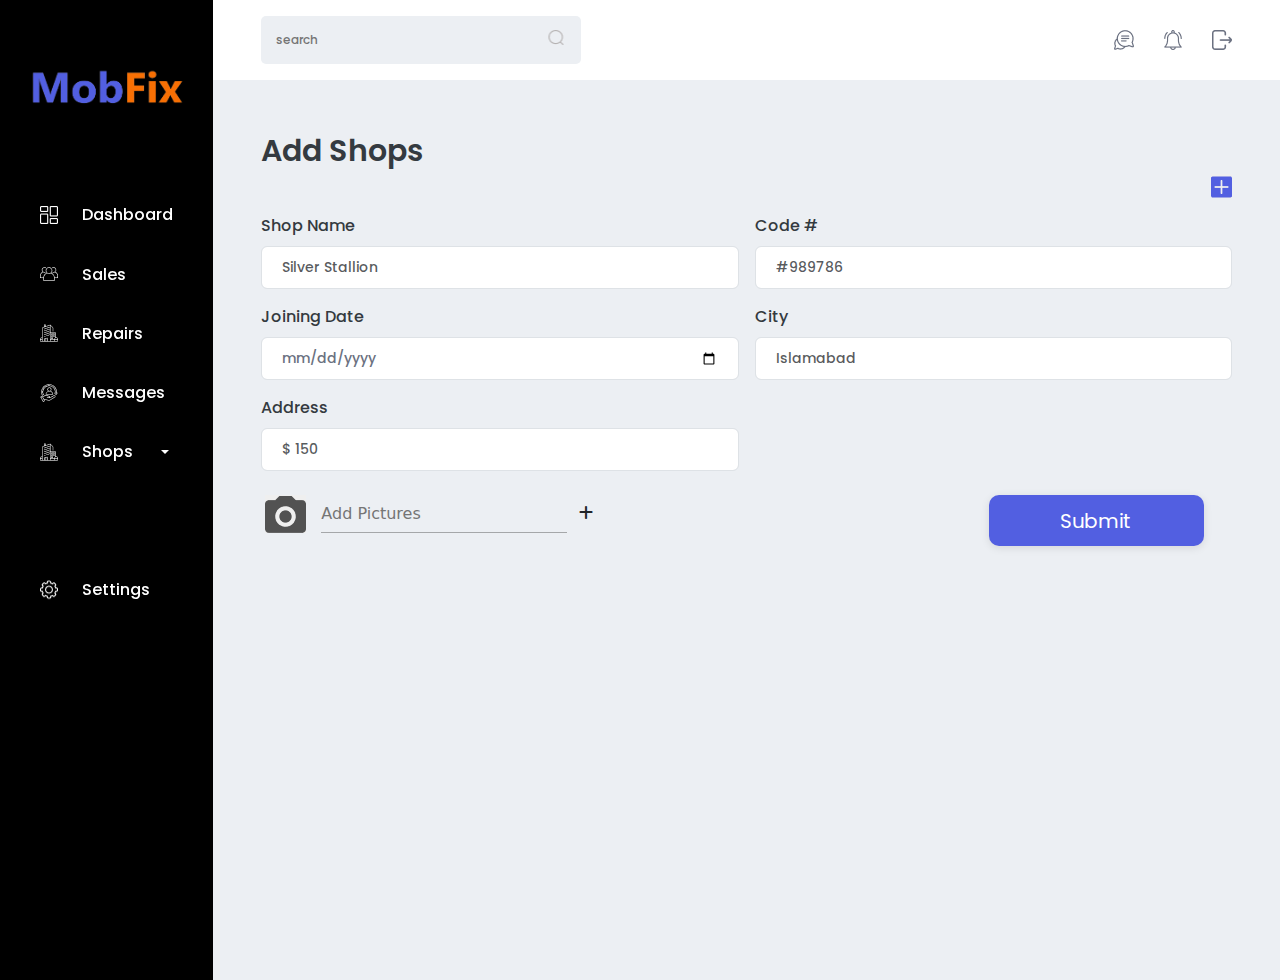
==== Addshop.html @ be06d541 "zaryab" ====
<!DOCTYPE html>
<html lang="en">

    <head>
        <meta charset="UTF-8">
        <meta name="viewport" content="width=device-width, initial-scale=1.0">
        <link rel="stylesheet" href="./style.css">
        <link href="https://cdn.jsdelivr.net/npm/bootstrap@5.3.1/dist/css/bootstrap.min.css" rel="stylesheet">
        <link rel="stylesheet" href="https://cdnjs.cloudflare.com/ajax/libs/font-awesome/6.0.0-beta3/css/all.min.css">
        <link rel="stylesheet" href="https://cdn.datatables.net/1.13.6/css/jquery.dataTables.min.css">
        <link rel="stylesheet" href="https://stackpath.bootstrapcdn.com/bootstrap/5.3.0/css/bootstrap.min.css">
        <script src="https://cdn.jsdelivr.net/npm/bootstrap@5.3.1/dist/js/bootstrap.bundle.min.js"></script>
        <title>Your Table</title>
    </head>


    <body>


        <div class="container-fluid">
            <div class="row">
                <div class="col-lg-2  sidebar d-none d-lg-flex justify-content-center   ">
                    <div class="position-fixed ist-part1">
                        <div class="sidebar-logo mt-5 ">

                            <img src="./images/MobFix-removebg-preview.png" alt="Logo" style="width: 10rem;">
                        </div>
                        <div class="sidebar-menu mt-3 row justify-content-center">
                            <!-- Sidebar menu items go here -->
                            <ul class="ul-dash ">
                                <li>
                                    <a href="./index.html">
                                        <div class="d-flex gap-4 align-items-center class1 ">
                                            <img class="" src="./images/dashboard 1.png">
                                            <h1 class="dash1">Dashboard</h1>
                                        </div>
                                    </a>
                                </li>
                                <!-- li2 -->

                                <li><a href="./sales.html">
                                        <div class="d-flex gap-4 align-items-center class1 ">
                                            <img class="" src="./images/group 1 (1).png">
                                            <h1 class="dash1">Sales</h1>
                                        </div>
                                    </a>
                                </li>
                                <!-- li-3 -->

                                <li><a href="./Repairs.html">
                                        <div class="d-flex gap-4 align-items-center class1 ">
                                            <img class="" src="./images/office-building 1.png">
                                            <h1 class="dash1">Repairs</h1>
                                        </div>
                                    </a>
                                </li>
                                <!-- li-3 -->

                                <li><a href="./chat.html">
                                        <div class="d-flex gap-4 align-items-center class1 ">
                                            <img class="" src="./images/customer-service 1.png">
                                            <h1 class="dash1">Messages</h1>
                                        </div>
                                    </a>
                                </li>

                                <div class="shop-dropdown dropdown class1 ">
                                    <button class="btn dropdown-toggle d-flex gap-4 align-items-center p-0"
                                        type="button" id="shopDropdown" data-bs-toggle="dropdown" aria-expanded="false">

                                        <img class="" src="./images/office-building 1.png">
                                        <h1 class="dash1">Shops</h1>

                                    </button>
                                    <ul class="dropdown-menu shop-effect" aria-labelledby="shopDropdown">
                                        <li><a href="./Shop List.html" class="dropdown-item"> Shops List</a>
                                        </li>
                                        <li><a class="dropdown-item" href="./customers.html">Customers</a></li>

                                    </ul>
                                </div>


                                <li><a href="#">


                                        <div class="d-flex align-items-center gap-4  class1 class2">
                                            <img class="" src="./images/settings 1.png">
                                            <h1 class="dash1">Settings</h1>
                                        </div>

                                    </a></li>


                                <!-- Add more menu items here -->
                            </ul>



                        </div>



                    </div>

                </div>
                <div class="col-lg-2 sidebar d-flex justify-content-center d-lg-none ">
                    <div class="offcanvas off2 offcanvas-start sidebar" id="demo">
                        <div class="offcanvas-header">
                            <div class="sidebar-logo mt-3  d-flex align-items-center gap-3">

                                <img src="./images/MobFix-removebg-preview.png" alt="Logo" style="width: 10rem;">
                                <button type="button" class="btn-close bg-light" data-bs-dismiss="offcanvas"></button>
                            </div>

                        </div>
                        <div class="offcanvas-body d-flex">
                            <div class="sidebar-menu mt-5 row justify-content-center ">
                                <!-- Sidebar menu items go here -->
                                <ul class="ul-dash">
                                    <li>
                                        <a href="./index.html">
                                            <div class="d-flex gap-4 align-items-center class1 ">
                                                <img class="" src="./images/dashboard 1.png">
                                                <h1 class="dash1">Dashboard</h1>
                                            </div>
                                        </a>
                                    </li>
                                    <!-- li2 -->

                                    <li><a href="./sales.html">
                                            <div class="d-flex gap-4 align-items-center class1 ">
                                                <img class="" src="./images/group 1 (1).png">
                                                <h1 class="dash1">Sales</h1>
                                            </div>
                                        </a>
                                    </li>
                                    <!-- li-3 -->

                                    <li><a href="./Repairs.html">
                                            <div class="d-flex gap-4 align-items-center  class1">
                                                <img class="" src="./images/office-building 1.png">
                                                <h1 class="dash1">Repairs</h1>
                                            </div>
                                        </a>
                                    </li>
                                    <!-- li-3 -->

                                    <li><a href="./chat.html">
                                            <div class="d-flex gap-4 align-items-center class1 ">
                                                <img class="" src="./images/customer-service 1.png">
                                                <h1 class="dash1">Messages</h1>
                                            </div>
                                        </a>
                                    </li>
                                    <div class="shop-dropdown dropdown class1">
                                        <button class="btn dropdown-toggle d-flex gap-4 align-items-center p-0 "
                                            type="button" id="shopDropdown" data-bs-toggle="dropdown"
                                            aria-expanded="false">

                                            <img class="" src="./images/office-building 1.png">
                                            <h1 class="dash1">Shops</h1>

                                        </button>
                                        <ul class="dropdown-menu shop-effect" aria-labelledby="shopDropdown">
                                            <li><a class="dropdown-item" href="./Shop List.html"> Shops
                                                    List</a></li>
                                            <li><a class="dropdown-item" href="./customers.html">Customers</a></li>


                                        </ul>
                                    </div>


                                    <li><a href="#">

                                            <div class="d-flex align-items-center gap-4 creative-div ">
                                                <img class="" src="./images/settings 1.png">
                                                <h1 class="dash1">Settings</h1>
                                            </div>
                                        </a></li>

                                    <!-- Add more menu items here -->
                                </ul>
                                <div class="d-flex gap-4 align-items-center social justify-content-center">
                                    <a href=""><img src="./images/conversation 1.png" alt="">
                                    </a>
                                    <div class="dropdown ">
                                        <a class="btn  " href="#" role="button" data-bs-toggle="dropdown"
                                            aria-expanded="false">
                                            <img src="./images/notification (1) 1.png" alt="">
                                        </a>

                                        <ul class="dropdown-menu">
                                            <li><a class="dropdown-item" href="#">Notification-1</a></li>
                                            <li><a class="dropdown-item" href="#">Notification-2</a></li>
                                            <li><a class="dropdown-item" href="#">Notification-3</a></li>
                                            </li>
                                        </ul>
                                    </div>
                                    <a href=""><img src="./images/exit 1.png" alt=""></a>
                                </div>


                            </div>

                        </div>
                    </div>




                </div>
                <!--  -->
                <div class=" col-lg-10 px-0 py-0">
                    <div class=" custom-search  py-3 px-sm-5">

                        <div class="d-flex justify-content-between align-items-baseline search2">
                            <button class="btn  d-lg-none d-block " type="button" data-bs-toggle="offcanvas"
                                data-bs-target="#demo">
                                <i class="fa-solid fa-bars"></i>
                            </button>
                            <div class="search-bar">

                                <input type="text" class=" search-input inpusearch" placeholder="search">
                                <a href=""><img class=" search-icon" src="./images/Search.png" alt=""></a>

                            </div>
                            <div class="d-lg-flex d-none gap-3 align-items-center social">
                                <a href=""><img src="./images/conversation 1.png" alt="">
                                </a>
                                <div class="dropdown ">
                                    <a class="btn  " href="#" role="button" data-bs-toggle="dropdown"
                                        aria-expanded="false">
                                        <img src="./images/notification (1) 1.png" alt="">
                                    </a>

                                    <ul class="dropdown-menu">
                                        <li><a class="dropdown-item" href="#">Notification-1</a></li>
                                        <li><a class="dropdown-item" href="#">Notification-2</a></li>
                                        <li><a class="dropdown-item" href="#">Notification-3</a></li>
                                        </li>
                                    </ul>
                                </div>
                                <a href=""><img src="./images/exit 1.png" alt=""></a>
                            </div>
                        </div>
                    </div>

                    <div class="main-content " style="height: 100vh;">
                        <h1 class="m-0 dash-1">Add Shops</h1>
                        <div class=" d-flex gap-3 text-end mb-3 justify-content-end">


                            <a href="./Addshop.html"><button class="border-0">
                                    <img src="./images/plusbutton.png" alt="">
                                </button></a>

                        </div>
                        <div class="row gap-3  gap-sm-0  ">
                            <div class="col-12">
                                <form class="row g-3">
                                    <div class="col-md-6">
                                        <label for="inputEmail4" class="form-label">Shop Name</label>
                                        <input type="text" class="form-control form-1" id="inputEmail4"
                                            placeholder="Silver Stallion">
                                    </div>
                                    <div class="col-md-6">
                                        <label for="text" class="form-label">Code #</label>
                                        <input type="password" class="form-control form-1" id="inputPassword4"
                                            placeholder="#989786">
                                    </div>
                                    <div class="col-md-6">
                                        <label for="inputAddress" class="form-label">Joining Date
                                        </label>
                                        <input type="date" class="form-control form-1" id="inputAddress"
                                            placeholder="25/07/2023">
                                    </div>
                                    <div class="col-md-6">
                                        <label for="inputCity" class="form-label">City</label>
                                        <input type="text" class="form-control form-1" id="inputCity"
                                            placeholder="Islamabad">
                                    </div>

                                    <div class="col-md-6">
                                        <label for="inputAddress" class="form-label">Address</label>
                                        <input type="text" class="form-control form-1" id="inputAddress"
                                            placeholder="$ 150">
                                    </div>
                                    <div class="row mt-4 gap-4 gap-sm-0">
                                        <div class="col-md-6">
                                            <div class="input-group" style="flex-wrap: unset;">
                                                <button class="input-group-icon me-3 border-0">
                                                    <!-- Camera icon at the start -->
                                                    <img src="./images/camera.png" alt="">
                                                </button>
                                                <input type="text" class=" form-12" placeholder="Add Pictures" id="file"
                                                    readonly>
                                                <span class="input-group-icon">
                                                    <!-- Plus button/icon at the end -->
                                                    <button class="btn" type="button" id="uploadBtn">
                                                        <i class="fas fa-plus"></i>
                                                    </button>
                                                    <!-- File input -->
                                                    <input type="file" class="file-input" accept="image/*" id="file2">
                                                </span>

                                            </div>

                                        </div>
                                        <div class="col-md-6 d-flex justify-content-end ">
                                            <button type="submit" class="submit2">Submit</button>
                                        </div>
                                    </div>
                            </div>


                            </form>





                        </div>
                    </div>
                </div>
                <script src="https://code.jquery.com/jquery-3.6.0.min.js"></script>
                <script src="https://stackpath.bootstrapcdn.com/bootstrap/5.3.0/js/bootstrap.min.js"></script>
                <script>
                    $(document).ready(function () {
                        // Handle the file input change event
                        $('#file2').change(function () {
                            const fileName = $(this).val().split('\\').pop(); // Get the selected file name
                            $('#file').val(fileName); // Set the file name in the input field
                        });

                        // Handle the plus button click event
                        $('#uploadBtn').click(function () {
                            $('.file-input').click(); // Trigger the file input click event
                        });
                    });
                </script>

    </body>

</html>
---- style.css ----
@import url('https://fonts.googleapis.com/css2?family=Poppins:ital,wght@0,100;0,200;0,300;0,400;0,500;0,600;0,700;0,800;0,900;1,100;1,200;1,300;1,400;1,500;1,600;1,700;1,800;1,900&family=Work+Sans:ital,wght@0,100;0,200;0,300;0,400;0,500;0,600;0,700;0,800;0,900;1,100;1,200;1,300;1,400;1,500;1,600;1,700;1,800&display=swap');
    @import url('https://fonts.googleapis.com/css2?family=Inter:wght@100;200;300;400;500;600;700;800;900&family=Poppins:ital,wght@0,100;0,200;0,300;0,400;0,500;0,600;0,700;0,800;0,900;1,100;1,200;1,300;1,400;1,500;1,600;1,700;1,800;1,900&family=Work+Sans:ital,wght@0,100;0,200;0,300;0,400;0,500;0,600;0,700;0,800;0,900;1,100;1,200;1,300;1,400;1,500;1,600;1,700;1,800&display=swap');
    @import url('https://fonts.googleapis.com/css2?family=Inter:wght@100;200;300;400;500;600;700;800;900&family=Poppins:ital,wght@0,100;0,200;0,300;0,400;0,500;0,600;0,700;0,800;0,900;1,100;1,200;1,300;1,400;1,500;1,600;1,700;1,800;1,900&family=Roboto:ital,wght@0,100;0,300;0,400;0,500;0,700;0,900;1,100;1,300;1,400;1,500;1,700;1,900&family=Work+Sans:ital,wght@0,100;0,200;0,300;0,400;0,500;0,600;0,700;0,800;0,900;1,100;1,200;1,300;1,400;1,500;1,600;1,700;1,800&display=swap');

    * {
        margin: 0;
        padding: 0;
        box-sizing: border-box;
    }



    .ist-part1 {
        align-items: center;
        display: flex;
        flex-direction: column;
    }

    .search-bar {
        display: flex;
        align-items: center;
        border: 1px solid #ccc;
        padding: 5px;
        border-radius: 5px;
        background: #ECEFF3;
        border: none;
        width: 320px;
        position: relative !important;
        max-width: 100%;

    }

    .group1 {
        flex-wrap: unset !important;
    }


    /* shop effect */
    .shop-effect {
        border-radius: 6px !important;
        background: #323232 !important;
        transform: translate(40px, 36px) !important;
    }

    .class2 {
        position: relative;
        top: 100%;
        transform: translate(0px, 100%);

    }

    .shop-effect li a {
        color: #FFF;
        font-family: Poppins;
        font-size: 13px;
        font-weight: 400;

    }

    .shop-effect li a:hover {
        background: rgb(50, 50, 50) !important;
        color: #FFF;

    }

    /* stacked chart */
    #stackedAreaChart {
        width: 100% !important;
        height: 250px !important;
    }

    .sing p {
        color: #000;
        font-family: Inter;
        font-size: 13px;
        font-weight: 500;

    }

    /* stacked chart */
    .off2 {
        width: 230px !important;
        align-items: center;

    }

    .over-flow {
        overflow: auto;
        max-height: 600px;
    }

    .form-label {
        color: #343A40;
        font-family: Poppins;
        font-size: 16px;
        font-weight: 500;

    }

    .form-1 {
        color: #6B7181 !important;
        font-family: Poppins;
        font-size: 14px !important;
        font-style: normal;
        font-weight: 500 !important;
        box-shadow: none !important;
        padding: 10px 20px !important;

    }

    .see-more {

        color: rgba(0, 0, 0, 0.59);
        font-family: Poppins;
        font-size: 16px;
        font-weight: 400;
        cursor: pointer;
    }

    .search2 {

        gap: 20px;

        width: 100%;
    }

    .search-input {
        flex-grow: 1;
        border: none;
        color: #969696;
        font-family: Poppins;
        font-size: 12px;
        font-style: normal;
        font-weight: 500;
        padding: 10px;


        outline: none;
    }

    .search-icon {
        font-size: 20px;
        color: #B5B2B2;
        /* Icon color */
        position: absolute !important;
        right: 10px !important;
        top: 14px !important;
        transform: translate(-50%, 0%) !important;
    }

    .inpusearch {
        background: transparent !important;
    }

    .dash-1 {
        color: #343A40;
        font-family: Poppins;
        font-size: 30px;
        font-style: normal;
        font-weight: 600;
        line-height: normal;
    }

    /* Custom CSS styles go here */
    /* You can style the sidebar, cards, and other elements as per your requirements */
    /* For example, you can set fixed heights, colors, and margins */
    .gcard {
        border-radius: 5px;
        background: var(--2nd, #F86F03);
        border: none;

    }

    .vcard {
        border-radius: 5px;
        background: var(--main-color, #525FE1);
        border: none;


    }

    .input-field {
        flex-wrap: unset !important;
        padding-bottom: 2rem;
    }

    .scard {
        border: none;

        border-radius: 5px;
        background: #FFA41B;
    }

    .dcard {
        border: none;
        border-radius: 5px;
        background: rgba(82, 95, 225, 0.66);
    }

    .gt {
        padding: 1rem;
    }

    .btn-more-info1 {
        color: #F6F7FB;
        font-family: Poppins;
        font-size: 14px;
        font-weight: 500;
        text-align: center;
        padding: 10px;
        background: rgba(197, 197, 197, 0.35);
        text-decoration: none;
        /* Five equal-width sections */
    }

    .btn-more-info2 {
        color: #F6F7FB;
        font-family: Poppins;
        font-size: 14px;
        font-weight: 500;
        text-align: center;
        padding: 10px;
        text-decoration: none;

        background: rgba(161, 161, 161, 0.39);
    }

    .btn-more-info3 {
        color: #F6F7FB;
        font-family: Poppins;
        font-size: 14px;
        font-weight: 500;
        text-align: center;
        padding: 10px;
        text-decoration: none;
        background: rgba(165, 164, 163, 0.27);
    }


    .btn-more-info4 {
        color: #F6F7FB;
        font-family: Poppins;
        font-size: 14px;
        font-weight: 500;
        text-align: center;
        padding: 10px;
        text-decoration: none;
        background: rgba(219, 219, 219, 0.46);
    }

    .btn-more-info4::after {
        content: "";
        border-radius: 50%;
        background-color: white;

    }


    .card-title1 {
        color: #FFF;
        font-family: Poppins;
        font-size: 28px;
        font-weight: 600;
    }

    .card-text1 {
        color: #FFF;
        white-space: nowrap;
        font-family: Poppins;
        font-size: 20px;
        font-weight: 600;

    }

    .setting {
        top: 50%;
        left: 45%;
        transform: translate(-50%, -50%);
    }

    .ist-sec {

        background: #000;
        color: #fff;
    }

    .sidebar {

        background: #000 !important;
        color: #fff !important;
    }

    .sidebar-logo {
        text-align: center;
        padding: 20px;
    }



    .main-content {
        padding: 3rem;
        background: #ECEFF3;
    }

    .card {
        margin-bottom: 20px;
    }

    #dashedChart {
        width: 590px !important;
        height: 250px !important;
        max-width: 100% !important;
    }

    .ul-dash {
        text-decoration: none;
        list-style: none;

        display: flex;
        flex-direction: column;
        gap: 20px;

    }


    .creative-div {
        padding: 10px 40px;
        border-radius: 5px;


    }

    .creative-div:hover {
        background: #007BFF;
        transition: .3s;
    }

    .class1 {
        padding: 10px 40px;
        border-radius: 5px;



    }

    .class1:hover {
        background: #007BFF;
        transition: .3s;
    }

    .sidebar-menu ul li a {
        text-decoration: none;

    }

    .dash1 {
        text-decoration: none;
        color: #FFF;
        font-family: Poppins;
        font-size: 16px;
        font-style: normal;
        font-weight: 500;
        margin: 0px !important;
    }

    .table-responsive {
        border-radius: 10px;
        background: #FFF;
        height: 100%;
    }

    .sales {
        color: #17A2B8;
        font-family: Poppins;
        font-size: 18px;
        font-weight: 600;

    }

    .shops {
        color: #28A745;
        font-family: Poppins;
        font-size: 18px;
        font-weight: 600;
    }

    .repair {
        color: #FFC107;
        font-family: Poppins;
        font-size: 18px;
        font-style: normal;
        font-weight: 600;

    }

    .customer {
        color: #DC3545;
        font-family: Poppins;
        font-size: 18px;
        font-style: normal;
        font-weight: 600;

    }

    .table-responsive .dropdown a {
        color: #343A40 !important;
        font-family: Poppins;
        font-size: 16px;
        font-style: normal;
        font-weight: 500;
        line-height: normal;
    }

    .table-responsive th,
    tr,
    td {
        text-align: center;
    }

    .table-responsive td {
        color: #6B7181;
        font-family: Poppins;
        font-size: 14px;
        font-style: normal;
        font-weight: 500;
        line-height: normal;
    }

    .card-title-repair {
        color: #000;
        font-family: Poppins;
        font-size: 17px;

        font-weight: 600;

    }

    .cradreport {



        position: relative;
    }

    .cradreport img {
        position: absolute;
        top: 55%;
        right: 3%;
        transform: translate(-10%, -50%);

    }

    #shopDropdown {
        background: transparent;
        display: flex;
        gap: 1rem;
        color: white;
        align-items: center;
        border: none;

    }

    .dataTables_length {
        display: none;
    }

    /* table */
    .time {
        color: rgba(0, 0, 0, 0.52);
        font-family: Roboto;
        font-size: 12px;
        font-style: normal;
        font-weight: 600;
        line-height: 140%;
        /* 14px */
    }

    .text-head {
        text-align: center !important;
        white-space: nowrap !important;
        width: unset !important;
        color: #343A40 !important;
        font-family: Poppins !important;
        font-size: 16px !important;
        font-weight: 500 !important;


    }

    .text-muted {
        color: rgba(8, 8, 8, 0.45) !important;

        font-family: Roboto;
        font-size: 14px;

        font-weight: 400;

    }

    /* table */
    .sidebar-logo {
        margin-bottom: 3rem;
    }




    /* chat */


    .chat-column {
        background-color: transparent;
        border: 1px solid #ccc;
        padding: 0px !important;


    }

    .user-profile {
        padding: 10px;
        background: rgba(224, 224, 224, 0.54);
    }



    .message-heading {
        font-weight: bold;
    }

    .message-col {
        display: flex;
        flex-direction: column;
        gap: 1rem;
        background-color: transparent;
        border: 1px solid #ccc;
        padding: 10px 15px;

    }

    .bar-2 {
        border-radius: 11px;
        border: 1px solid rgba(0, 0, 0, 0.20);


    }

    .message-h1 {
        color: #000;
        font-family: Roboto;
        font-size: 24px;
        font-style: italic;
        font-weight: 600;
        line-height: 100%;
        /* 24px */
    }

    .badge {
        display: inline-flex;

        justify-content: center;
        align-items: center;
        border-radius: 5px;
        background: #F86F03;
    }




    .user-div {
        display: flex;
        align-items: center;
        margin-top: 10px;
    }

    .user-image {
        width: 40px;
        height: 40px;
        border-radius: 50%;
        margin-right: 10px;
    }

    .user-name {
        color: #525FE1;
        font-family: Roboto;
        font-size: 16px;
        font-style: normal;
        font-weight: 600;

        /* 21px */
    }

    .user-sms {
        color: rgba(8, 8, 8, 0.45);
        font-family: Roboto;
        font-size: 14px;
        font-style: normal;
        font-weight: 400;

        /* 19.6px */
    }

    .user-tim {
        color: rgba(0, 0, 0, 0.52);
        font-family: Roboto;
        font-size: 12px;
        font-style: normal;
        font-weight: 600;

    }

    .user-message {
        display: flex;
        flex-direction: column;
        margin-left: 10px;
    }

    .user-time {
        color: #777;
    }

    .chat-board {
        border: 1px solid #ddd;
        padding: 10px;
        margin-top: 20px;
        height: 400px;
        overflow-y: scroll;
    }

    .message-sent {
        border-radius: 10px;
        margin-bottom: 10px;
        color: #080808;
        font-family: Roboto;
        font-size: 14px;
        font-weight: 400;
        display: flex;
        align-items: center;
        padding: 20px;
        border-radius: 12px;
        background: rgba(208, 208, 208, 0.79);
    }

    .message-received {

        border-radius: 10px;
        margin-bottom: 10px;
        display: flex;
        padding: 20px;
        border-radius: 12px;
        background: rgba(82, 95, 225, 0.50);
        color: #080808;
        font-family: Roboto;
        font-size: 14px;
        font-weight: 400;
    }

    .submit2 {
        border: none;
        padding: 11px 73px 10px 71px;
        justify-content: center;
        align-items: center;
        border-radius: 10px;
        background: #525FE1;
        box-shadow: 0px 2px 8px 0px rgba(0, 0, 0, 0.10);
        color: #FFF;
        font-family: Poppins;
        font-size: 20px;
        font-weight: 400;

    }

    .file-input {
        display: none;
    }

    .form-12 {
        width: 246px;
        outline: none;
        background: transparent;
        border: transparent;
        border-bottom: 1px solid rgba(0, 0, 0, 0.30);
        ;
    }

    .today {
        text-align: center;
        color: rgba(0, 0, 0, 0.52);
        font-family: Roboto;
        font-size: 14px;
        font-style: normal;
        font-weight: 600;
        line-height: 140%;
        /* 14px */
    }

    .group1 {
        gap: 1rem;
    }

    .bt1 {
        border: none;
    }

    .form-div {
        display: flex;
        width: 90%;

        padding: 20px;
        border-radius: 10px;
        border: 1px solid rgba(0, 0, 0, 0.44);


    }



    .form1 {
        background-color: transparent;
        border: none;
        outline: none;
    }

    .form1:focus {
        background: no-repeat;
        box-shadow: none;
    }

    .input-message {
        margin-top: 20px;
        display: flex;
        align-items: center;
    }

    .send-icon {
        margin-left: 10px;
        cursor: pointer;
    }

    .search1 {
        color: rgba(8, 8, 8, 0.40);
        font-size: 20px;
        transition: .5s ease;

    }

    .search-bar2 {

        padding: 19px 113px 16px 25px;
        width: 80%;

        display: flex;
        align-items: baseline;
        border-radius: 11px;
        border: 1px solid rgba(0, 0, 0, 0.20);
    }


    .search4 {
        border: none;
        background-color: transparent;
        outline: none;
        color: rgba(0, 0, 0, 0.31);
        font-family: Roboto;
        font-size: 12px;
        font-weight: 400;

        /* 12px */
    }

    .search-icon2 {
        margin-right: 7px;
        color: rgba(8, 8, 8, 0.40);
    }

    .clas {
        text-decoration: none;
    }

    .dataTables_info {
        display: none !important;
    }

    .off3 {
        transition: .5s;
        width: 100% !important;
    }

    #table5 td {
        padding-top: 3rem;
        color: #6B7181;
        font-family: Poppins;
        font-size: 14px;

    }

    .no-footer {
        white-space: nowrap;
        color: #6B7181 !important;
        font-family: Poppins;
        font-size: 14px !important;

        font-weight: 500;
    }

    .table-head {
        color: #6B7181;
        font-family: Poppins;
        font-size: 16px;
        font-style: normal;
        font-weight: 500;
        line-height: normal;

    }

    /* section */
    .button-shop {
        padding: 9px 28px 7px 33px;
        justify-content: flex-end;
        align-items: center;
        border-radius: 10px;
        border: 1px solid rgba(0, 0, 0, 0.34);
    }

    .button-shop label {
        color: #343A40;
        font-family: Poppins;
        font-size: 16px;
        font-style: normal;
        font-weight: 500;
        line-height: normal;
    }

    .input-chat {
        flex-wrap: unset;
    }

    /* section */

    /* media queries */

    @media (max-width:617px) {


        #dashedChart {
            width: 300px !important;
        }


    }

    @media(min-width:1020px) and (max-width:1300px) {
        .class1 {
            padding: 10px 20px;
        }

        .set-div {
            padding: 10px 20px;
        }
    }


    @media (max-width:1450px) {

        #dashedChart {
            width: 400px !important;
        }


    }

    @media (min-width:992px) and (max-width:1020px) {
        #dashedChart {
            width: 286px !important;
        }
    }

    @media (max-width:992px) {
        .sidebar-logo {
            margin-bottom: unset;
            margin-top: 1rem !important;
        }

        #dashedChart {

            width: 70% !important;
        }

        .custom-search {
            padding-left: 20px !important;
            padding-right: 20px !important;
        }

        .main-content {
            padding: 20px;
        }
    }

    @media (max-width:455px) {
        .search2 {
            flex-direction: column;
            align-items: start !important;
            gap: 10px !important;
        }

        .search-bar {
            width: 100%;
        }




    }



    @media (max-width:500px) {
        .cradreport img {
            display: none;

        }

        #dashedChart {
            width: 100% !important;
        }


    }

    @media (max-width:320px) {
        .user-profile {
            flex-direction: column;
            gap: 10px;
            align-items: start !important;
        }
    }
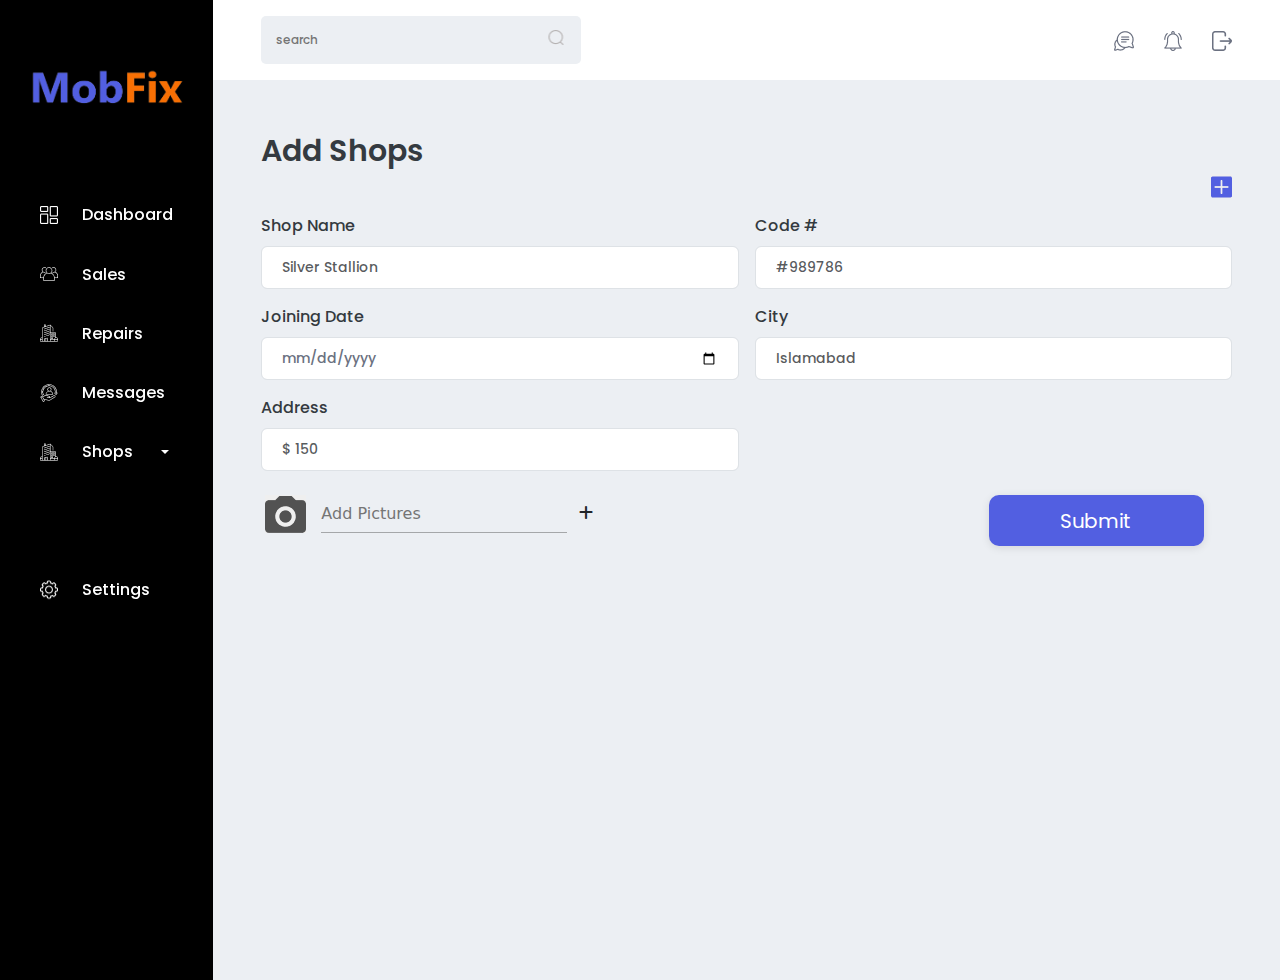
==== commit 7d7f6267: "zaryabktk" ====
--- a/Addshop.html
+++ b/Addshop.html
@@ -4,7 +4,7 @@
     <head>
         <meta charset="UTF-8">
         <meta name="viewport" content="width=device-width, initial-scale=1.0">
-        <link rel="stylesheet" href="./style.css">
+        <link rel="stylesheet" href="dash.css">
         <link href="https://cdn.jsdelivr.net/npm/bootstrap@5.3.1/dist/css/bootstrap.min.css" rel="stylesheet">
         <link rel="stylesheet" href="https://cdnjs.cloudflare.com/ajax/libs/font-awesome/6.0.0-beta3/css/all.min.css">
         <link rel="stylesheet" href="https://cdn.datatables.net/1.13.6/css/jquery.dataTables.min.css">
@@ -29,7 +29,7 @@
                             <!-- Sidebar menu items go here -->
                             <ul class="ul-dash ">
                                 <li>
-                                    <a href="./index.html">
+                                    <a href="./Dashboard.html">
                                         <div class="d-flex gap-4 align-items-center class1 ">
                                             <img class="" src="./images/dashboard 1.png">
                                             <h1 class="dash1">Dashboard</h1>
@@ -119,7 +119,7 @@
                                 <!-- Sidebar menu items go here -->
                                 <ul class="ul-dash">
                                     <li>
-                                        <a href="./index.html">
+                                        <a href="./Dashboard.html">
                                             <div class="d-flex gap-4 align-items-center class1 ">
                                                 <img class="" src="./images/dashboard 1.png">
                                                 <h1 class="dash1">Dashboard</h1>
@@ -191,12 +191,29 @@
                                             <img src="./images/notification (1) 1.png" alt="">
                                         </a>
 
-                                        <ul class="dropdown-menu">
-                                            <li><a class="dropdown-item" href="#">Notification-1</a></li>
-                                            <li><a class="dropdown-item" href="#">Notification-2</a></li>
-                                            <li><a class="dropdown-item" href="#">Notification-3</a></li>
-                                            </li>
-                                        </ul>
+                                        <div class="dropdown-menu mobile-notify">
+                                            <div class="notification-list">
+                                                <a href="">
+                                                    <div class="notification-item d-flex gap-2">
+                                                        <img src="./images/user1.png" alt="Rohit" style="height: 40px;">
+                                                        <div>
+                                                            <h1 class="user-1">Rohit</h1>
+                                                            <p class="user-noti">You have 3 new messages.</p>
+                                                        </div>
+                                                    </div>
+                                                </a>
+                                                <a href="">
+                                                    <div class="notification-item d-flex gap-2">
+                                                        <img src="./images/user1.png" alt="Rohit" style="height: 40px;">
+                                                        <div>
+                                                            <h1 class="user-1">Rohit</h1>
+                                                            <p class="user-noti">You have 3 new messages.</p>
+                                                        </div>
+                                                    </div>
+                                                </a>
+                                                <!-- Add more notification items as needed -->
+                                            </div>
+                                        </div>
                                     </div>
                                     <a href=""><img src="./images/exit 1.png" alt=""></a>
                                 </div>
@@ -215,7 +232,7 @@
                 <div class=" col-lg-10 px-0 py-0">
                     <div class=" custom-search  py-3 px-sm-5">
 
-                        <div class="d-flex justify-content-between align-items-baseline search2">
+                        <div class="d-flex justify-content-between align-items-center search2">
                             <button class="btn  d-lg-none d-block " type="button" data-bs-toggle="offcanvas"
                                 data-bs-target="#demo">
                                 <i class="fa-solid fa-bars"></i>
@@ -235,12 +252,29 @@
                                         <img src="./images/notification (1) 1.png" alt="">
                                     </a>
 
-                                    <ul class="dropdown-menu">
-                                        <li><a class="dropdown-item" href="#">Notification-1</a></li>
-                                        <li><a class="dropdown-item" href="#">Notification-2</a></li>
-                                        <li><a class="dropdown-item" href="#">Notification-3</a></li>
-                                        </li>
-                                    </ul>
+                                    <div class="dropdown-menu notify-menu ">
+                                        <div class="notification-list">
+                                            <a href="">
+                                                <div class="notification-item d-flex gap-2">
+                                                    <img src="./images/user1.png" alt="Rohit" style="height: 40px;">
+                                                    <div>
+                                                        <h1 class="user-1">Rohit</h1>
+                                                        <p class="user-noti">You have 3 new messages.</p>
+                                                    </div>
+                                                </div>
+                                            </a>
+                                            <a href="">
+                                                <div class="notification-item d-flex gap-2">
+                                                    <img src="./images/user1.png" alt="Rohit" style="height: 40px;">
+                                                    <div>
+                                                        <h1 class="user-1">Rohit</h1>
+                                                        <p class="user-noti">You have 3 new messages.</p>
+                                                    </div>
+                                                </div>
+                                            </a>
+                                            <!-- Add more notification items as needed -->
+                                        </div>
+                                    </div>
                                 </div>
                                 <a href=""><img src="./images/exit 1.png" alt=""></a>
                             </div>
--- a/dash.css
+++ b/dash.css
@@ -0,0 +1,1048 @@
+    @import url('https://fonts.googleapis.com/css2?family=Poppins:ital,wght@0,100;0,200;0,300;0,400;0,500;0,600;0,700;0,800;0,900;1,100;1,200;1,300;1,400;1,500;1,600;1,700;1,800;1,900&family=Work+Sans:ital,wght@0,100;0,200;0,300;0,400;0,500;0,600;0,700;0,800;0,900;1,100;1,200;1,300;1,400;1,500;1,600;1,700;1,800&display=swap');
+    @import url('https://fonts.googleapis.com/css2?family=Inter:wght@100;200;300;400;500;600;700;800;900&family=Poppins:ital,wght@0,100;0,200;0,300;0,400;0,500;0,600;0,700;0,800;0,900;1,100;1,200;1,300;1,400;1,500;1,600;1,700;1,800;1,900&family=Work+Sans:ital,wght@0,100;0,200;0,300;0,400;0,500;0,600;0,700;0,800;0,900;1,100;1,200;1,300;1,400;1,500;1,600;1,700;1,800&display=swap');
+    @import url('https://fonts.googleapis.com/css2?family=Inter:wght@100;200;300;400;500;600;700;800;900&family=Poppins:ital,wght@0,100;0,200;0,300;0,400;0,500;0,600;0,700;0,800;0,900;1,100;1,200;1,300;1,400;1,500;1,600;1,700;1,800;1,900&family=Roboto:ital,wght@0,100;0,300;0,400;0,500;0,700;0,900;1,100;1,300;1,400;1,500;1,700;1,900&family=Work+Sans:ital,wght@0,100;0,200;0,300;0,400;0,500;0,600;0,700;0,800;0,900;1,100;1,200;1,300;1,400;1,500;1,600;1,700;1,800&display=swap');
+
+    * {
+        margin: 0;
+        padding: 0;
+        box-sizing: border-box;
+    }
+
+
+
+    .ist-part1 {
+        align-items: center;
+        display: flex;
+        flex-direction: column;
+    }
+
+    .search-bar {
+        display: flex;
+        align-items: center;
+        border: 1px solid #ccc;
+        padding: 5px;
+        border-radius: 5px;
+        background: #ECEFF3;
+        border: none;
+        width: 320px;
+        position: relative !important;
+        max-width: 100%;
+
+    }
+
+    .group1 {
+        flex-wrap: unset !important;
+    }
+
+
+    /* shop effect */
+    .shop-effect {
+        border-radius: 6px !important;
+        background: #323232 !important;
+        transform: translate(40px, 36px) !important;
+    }
+
+    .class2 {
+        position: relative;
+        top: 100%;
+        transform: translate(0px, 100%);
+
+    }
+
+    .shop-effect li a {
+        color: #FFF;
+        font-family: Poppins;
+        font-size: 13px;
+        font-weight: 400;
+
+    }
+
+    .shop-effect li a:hover {
+        background: rgb(50, 50, 50) !important;
+        color: #FFF;
+
+    }
+
+    /* stacked chart */
+    #stackedAreaChart {
+        width: 100% !important;
+        height: 250px !important;
+    }
+
+    .sing p {
+        color: #000;
+        font-family: Inter;
+        font-size: 13px;
+        font-weight: 500;
+
+    }
+
+    /* stacked chart */
+    .off2 {
+        width: 230px !important;
+        align-items: center;
+
+    }
+
+    .over-flow {
+        overflow: auto;
+        max-height: 600px;
+    }
+
+    .form-label {
+        color: #343A40;
+        font-family: Poppins;
+        font-size: 16px;
+        font-weight: 500;
+
+    }
+
+    .form-1 {
+        color: #6B7181 !important;
+        font-family: Poppins;
+        font-size: 14px !important;
+        font-style: normal;
+        font-weight: 500 !important;
+        box-shadow: none !important;
+        padding: 10px 20px !important;
+
+    }
+
+    .user-1 {
+        font-size: 20px;
+        font-family: Poppins;
+        font-weight: 300;
+        color: #000;
+
+    }
+
+    .notification-list a {
+        text-decoration: none;
+    }
+
+    .mobile-notify {
+        transform: translate3d(-61.5px, -40px, 0px) !important;
+        width: 100% !important;
+
+        padding: 10px 20px 10px 10px !important;
+
+
+    }
+
+    .user-noti {
+        font-size: 16px;
+        font-family: Poppins;
+        font-weight: 300;
+        color: #000;
+        opacity: 0.7;
+
+    }
+
+    .fa-bars {
+        font-size: 25px;
+
+    }
+
+    .see-more {
+
+        color: rgba(0, 0, 0, 0.59);
+        font-family: Poppins;
+        font-size: 20px;
+        font-weight: 500;
+        cursor: pointer;
+        text-decoration: none;
+    }
+
+    .notify-menu {
+        width: 325px !important;
+        padding: 20px !important;
+
+
+    }
+
+    .search2 {
+
+        gap: 20px;
+
+        width: 100%;
+    }
+
+    .search-input {
+        flex-grow: 1;
+        border: none;
+        color: #969696;
+        font-family: Poppins;
+        font-size: 12px;
+        font-style: normal;
+        font-weight: 500;
+        padding: 10px;
+
+
+        outline: none;
+    }
+
+    .search-icon {
+        font-size: 20px;
+        color: #B5B2B2;
+        /* Icon color */
+        position: absolute !important;
+        right: 10px !important;
+        top: 14px !important;
+        transform: translate(-50%, 0%) !important;
+    }
+
+    .inpusearch {
+        background: transparent !important;
+    }
+
+    .dash-1 {
+        color: #343A40;
+        font-family: Poppins;
+        font-size: 30px;
+        font-style: normal;
+        font-weight: 600;
+        line-height: normal;
+    }
+
+    /* Custom CSS styles go here */
+    /* You can style the sidebar, cards, and other elements as per your requirements */
+    /* For example, you can set fixed heights, colors, and margins */
+    .gcard {
+        border-radius: 5px;
+        background: var(--2nd, #F86F03);
+        border: none;
+
+    }
+
+    .vcard {
+        border-radius: 5px;
+        background: var(--main-color, #525FE1);
+        border: none;
+
+
+    }
+
+    .input-field {
+        flex-wrap: unset !important;
+        padding-bottom: 2rem;
+    }
+
+    .scard {
+        border: none;
+
+        border-radius: 5px;
+        background: #FFA41B;
+    }
+
+    .dcard {
+        border: none;
+        border-radius: 5px;
+        background: rgba(82, 95, 225, 0.66);
+    }
+
+    .gt {
+        padding: 1rem;
+    }
+
+    .btn-more-info1 {
+        color: #F6F7FB;
+        font-family: Poppins;
+        font-size: 14px;
+        font-weight: 500;
+        text-align: center;
+        padding: 10px;
+        background: rgba(197, 197, 197, 0.35);
+        text-decoration: none;
+        /* Five equal-width sections */
+    }
+
+    .btn-more-info2 {
+        color: #F6F7FB;
+        font-family: Poppins;
+        font-size: 14px;
+        font-weight: 500;
+        text-align: center;
+        padding: 10px;
+        text-decoration: none;
+
+        background: rgba(161, 161, 161, 0.39);
+    }
+
+    .btn-more-info3 {
+        color: #F6F7FB;
+        font-family: Poppins;
+        font-size: 14px;
+        font-weight: 500;
+        text-align: center;
+        padding: 10px;
+        text-decoration: none;
+        background: rgba(165, 164, 163, 0.27);
+    }
+
+
+    .btn-more-info4 {
+        color: #F6F7FB;
+        font-family: Poppins;
+        font-size: 14px;
+        font-weight: 500;
+        text-align: center;
+        padding: 10px;
+        text-decoration: none;
+        background: rgba(219, 219, 219, 0.46);
+    }
+
+    .btn-more-info4::after {
+        content: "";
+        border-radius: 50%;
+        background-color: white;
+
+    }
+
+
+    .card-title1 {
+        color: #FFF;
+        font-family: Poppins;
+        font-size: 28px;
+        font-weight: 600;
+    }
+
+    .card-text1 {
+        color: #FFF;
+        white-space: nowrap;
+        font-family: Poppins;
+        font-size: 20px;
+        font-weight: 600;
+
+    }
+
+    .setting {
+        top: 50%;
+        left: 45%;
+        transform: translate(-50%, -50%);
+    }
+
+    .ist-sec {
+
+        background: #000;
+        color: #fff;
+    }
+
+    .sidebar {
+
+        background: #000 !important;
+        color: #fff !important;
+    }
+
+    .sidebar-logo {
+        text-align: center;
+        padding: 20px;
+    }
+
+
+
+    .main-content {
+        padding: 3rem;
+        background: #ECEFF3;
+    }
+
+
+    #dashedChart {
+        width: 590px !important;
+        height: 280px !important;
+        max-width: 100% !important;
+    }
+
+    .ul-dash {
+        text-decoration: none;
+        list-style: none;
+
+        display: flex;
+        flex-direction: column;
+        gap: 20px;
+
+    }
+
+
+    .creative-div {
+        padding: 10px 40px;
+        border-radius: 5px;
+
+
+    }
+
+    .creative-div:hover {
+        background: #007BFF;
+        transition: .3s;
+    }
+
+    .class1 {
+        padding: 10px 40px;
+        border-radius: 5px;
+
+
+
+    }
+
+    .class1:hover {
+        background: #007BFF;
+        transition: .3s;
+    }
+
+    .sidebar-menu ul li a {
+        text-decoration: none;
+
+    }
+
+    .dash1 {
+        text-decoration: none;
+        color: #FFF;
+        font-family: Poppins;
+        font-size: 16px;
+        font-style: normal;
+        font-weight: 500;
+        margin: 0px !important;
+    }
+
+    .table-responsive {
+        border-radius: 10px;
+        background: #FFF;
+        height: 100%;
+    }
+
+    .sales {
+        color: #17A2B8;
+        font-family: Poppins;
+        font-size: 18px;
+        font-weight: 600;
+        padding-left: 30px;
+
+    }
+
+
+
+    /* table.dataTable.no-footer {
+        border-bottom: transparent !important;
+    } */
+
+    .shops {
+        color: #28A745;
+        font-family: Poppins;
+        font-size: 18px;
+        font-weight: 600;
+        padding-left: 26px;
+    }
+
+    .table-responsive th,
+    tr {
+        text-align: center;
+        padding-left: 2rem !important;
+    }
+
+    .repair {
+        color: #FFC107;
+        font-family: Poppins;
+        font-size: 18px;
+        font-style: normal;
+        font-weight: 600;
+        padding-left: 26px;
+    }
+
+    .customer {
+        color: #DC3545;
+        font-family: Poppins;
+        font-size: 18px;
+        font-style: normal;
+        font-weight: 600;
+        padding-left: 26px;
+
+    }
+
+    .table-responsive .dropdown a {
+        color: #343A40 !important;
+        font-family: Poppins;
+        font-size: 16px;
+        font-style: normal;
+        font-weight: 500;
+        line-height: normal;
+    }
+
+    .table-responsive td {
+        color: #6B7181;
+        font-family: Poppins;
+        font-size: 14px;
+        font-style: normal;
+        font-weight: 500;
+        line-height: normal;
+    }
+
+    .card-title-repair {
+        color: #000;
+        font-family: Poppins;
+        font-size: 22px;
+
+        font-weight: 600;
+
+    }
+
+    .cradreport {
+
+        padding: 40px !important;
+        position: relative;
+    }
+
+    .cradreport img {
+        position: absolute;
+        top: 55%;
+        right: 3%;
+        transform: translate(-10%, -50%);
+
+    }
+
+    #shopDropdown {
+        background: transparent;
+        display: flex;
+        gap: 1rem;
+        color: white;
+        align-items: center;
+        border: none;
+
+    }
+
+    .dataTables_length {
+        display: none;
+    }
+
+    /* table */
+    .time {
+        color: rgba(0, 0, 0, 0.52);
+        font-family: Roboto;
+        font-size: 12px;
+        font-style: normal;
+        font-weight: 600;
+        line-height: 140%;
+        /* 14px */
+    }
+
+    .text-head {
+        text-align: center !important;
+        white-space: nowrap !important;
+        width: unset !important;
+        color: #343A40 !important;
+        font-family: Poppins !important;
+        font-size: 16px !important;
+        font-weight: 500 !important;
+
+
+    }
+
+    .text-muted {
+        color: rgba(8, 8, 8, 0.45) !important;
+
+        font-family: Roboto;
+        font-size: 14px;
+
+        font-weight: 400;
+
+    }
+
+    /* table */
+    .sidebar-logo {
+        margin-bottom: 3rem;
+    }
+
+
+
+
+    /* chat */
+
+
+    .chat-column {
+        background-color: transparent;
+        border: 1px solid #ccc;
+        padding: 0px !important;
+
+
+    }
+
+    .user-profile {
+        padding: 10px;
+        background: rgba(224, 224, 224, 0.54);
+    }
+
+
+
+    .message-heading {
+        font-weight: bold;
+    }
+
+    .message-col {
+        display: flex;
+        flex-direction: column;
+        gap: 1rem;
+        background-color: transparent;
+        border: 1px solid #ccc;
+        padding: 10px 15px;
+
+    }
+
+    .bar-2 {
+        border-radius: 11px;
+        border: 1px solid rgba(0, 0, 0, 0.20);
+
+
+    }
+
+    .message-h1 {
+        color: #000;
+        font-family: Roboto;
+        font-size: 24px;
+        font-style: italic;
+        font-weight: 600;
+        line-height: 100%;
+        /* 24px */
+    }
+
+    .badge {
+        display: inline-flex;
+
+        justify-content: center;
+        align-items: center;
+        border-radius: 5px;
+        background: #F86F03;
+    }
+
+
+
+
+    .user-div {
+        display: flex;
+        align-items: center;
+        margin-top: 10px;
+    }
+
+    .user-image {
+        width: 40px;
+        height: 40px;
+        border-radius: 50%;
+        margin-right: 10px;
+    }
+
+    .user-name {
+        color: #525FE1;
+        font-family: Roboto;
+        font-size: 16px;
+        font-style: normal;
+        font-weight: 600;
+
+        /* 21px */
+    }
+
+    .user-sms {
+        color: rgba(8, 8, 8, 0.45);
+        font-family: Roboto;
+        font-size: 14px;
+        font-style: normal;
+        font-weight: 400;
+
+        /* 19.6px */
+    }
+
+    .user-tim {
+        color: rgba(0, 0, 0, 0.52);
+        font-family: Roboto;
+        font-size: 12px;
+        font-style: normal;
+        font-weight: 600;
+
+    }
+
+    .user-message {
+        display: flex;
+        flex-direction: column;
+        margin-left: 10px;
+    }
+
+    .user-time {
+        color: #777;
+    }
+
+    .chat-board {
+        border: 1px solid #ddd;
+        padding: 10px;
+        margin-top: 20px;
+        height: 400px;
+        overflow-y: scroll;
+    }
+
+    .message-sent {
+        border-radius: 10px;
+        margin-bottom: 10px;
+        color: #080808;
+        font-family: Roboto;
+        font-size: 14px;
+        font-weight: 400;
+        display: flex;
+        align-items: center;
+        padding: 20px;
+        border-radius: 12px;
+        background: rgba(208, 208, 208, 0.79);
+    }
+
+    .message-received {
+
+        border-radius: 10px;
+        margin-bottom: 10px;
+        display: flex;
+        padding: 20px;
+        border-radius: 12px;
+        background: rgba(82, 95, 225, 0.50);
+        color: #080808;
+        font-family: Roboto;
+        font-size: 14px;
+        font-weight: 400;
+    }
+
+    .submit2 {
+        border: none;
+        padding: 11px 73px 10px 71px;
+        justify-content: center;
+        align-items: center;
+        border-radius: 10px;
+        background: #525FE1;
+        box-shadow: 0px 2px 8px 0px rgba(0, 0, 0, 0.10);
+        color: #FFF;
+        font-family: Poppins;
+        font-size: 20px;
+        font-weight: 400;
+
+    }
+
+    .file-input {
+        display: none;
+    }
+
+    .form-12 {
+        width: 246px;
+        outline: none;
+        background: transparent;
+        border: transparent;
+        border-bottom: 1px solid rgba(0, 0, 0, 0.30);
+        ;
+    }
+
+    .today {
+        text-align: center;
+        color: rgba(0, 0, 0, 0.52);
+        font-family: Roboto;
+        font-size: 14px;
+        font-style: normal;
+        font-weight: 600;
+        line-height: 140%;
+        /* 14px */
+    }
+
+    .group1 {
+        gap: 1rem;
+    }
+
+    .bt1 {
+        border: none;
+    }
+
+    .form-div {
+        display: flex;
+        width: 90%;
+
+        padding: 20px;
+        border-radius: 10px;
+        border: 1px solid rgba(0, 0, 0, 0.44);
+
+
+    }
+
+
+
+    .form1 {
+        background-color: transparent;
+        border: none;
+        outline: none;
+    }
+
+    .form1:focus {
+        background: no-repeat;
+        box-shadow: none;
+    }
+
+    .input-message {
+        margin-top: 20px;
+        display: flex;
+        align-items: center;
+    }
+
+    .send-icon {
+        margin-left: 10px;
+        cursor: pointer;
+    }
+
+    .search1 {
+        color: rgba(8, 8, 8, 0.40);
+        font-size: 20px;
+        transition: .5s ease;
+
+    }
+
+    .search-bar2 {
+
+        padding: 15px;
+        width: 89%;
+        max-width: 100%;
+        display: flex;
+        align-items: baseline;
+        border-radius: 11px;
+        border: 1px solid rgba(0, 0, 0, 0.20);
+    }
+
+
+    .search4 {
+        border: none;
+        background-color: transparent;
+        outline: none;
+        color: rgba(0, 0, 0, 0.31);
+        font-family: Roboto;
+        font-size: 12px;
+        font-weight: 400;
+
+        /* 12px */
+    }
+
+    .search-icon2 {
+        margin-right: 7px;
+        color: rgba(8, 8, 8, 0.40);
+    }
+
+    .clas {
+        text-decoration: none;
+    }
+
+    .head-user-1 {
+        color: #A0A0A0;
+        font-family: Inter;
+        font-size: 14px;
+        font-weight: 500;
+        position: relative;
+    }
+
+    .calender-dropdown {
+        border-radius: 6.73px !important;
+        border: 1.122px solid #525252 !important;
+
+    }
+
+    .calender-dropdown:focus {
+        outline: none !important;
+    }
+
+    .head-user-1::before {
+        content: "";
+        position: absolute;
+        width: 12px;
+        height: 12px;
+        background-color: #A9DFD8;
+        border-radius: 50%;
+        left: -17px;
+        top: 50%;
+        transform: translateY(-50%);
+
+    }
+
+    .head-paras {
+        color: #000;
+        font-family: Inter;
+        font-size: 14px;
+        font-style: normal;
+        font-weight: 600;
+        line-height: normal;
+        margin: 0px !important
+    }
+
+    .dataTables_info {
+        display: none !important;
+    }
+
+    .off3 {
+        transition: .5s;
+        width: 100% !important;
+    }
+
+    #table5 td {
+        padding-top: 3rem;
+        color: #6B7181;
+        font-family: Poppins;
+        font-size: 14px;
+
+    }
+
+    .no-footer {
+        white-space: nowrap;
+        color: #6B7181 !important;
+        font-family: Poppins;
+        font-size: 14px !important;
+
+        font-weight: 500;
+    }
+
+    .table-head {
+        color: #6B7181;
+        font-family: Poppins;
+        font-size: 16px;
+        font-style: normal;
+        font-weight: 500;
+        line-height: normal;
+
+    }
+
+    /* section */
+    .button-shop {
+        padding: 9px 28px 7px 33px;
+        justify-content: flex-end;
+        align-items: center;
+        border-radius: 10px;
+        border: 1px solid rgba(0, 0, 0, 0.34);
+    }
+
+    .button-shop label {
+        color: #343A40;
+        font-family: Poppins;
+        font-size: 16px;
+        font-style: normal;
+        font-weight: 500;
+        line-height: normal;
+    }
+
+    .input-chat {
+        flex-wrap: unset;
+    }
+
+    /* section */
+
+    /* media queries */
+
+    @media (max-width:617px) {
+
+
+        #dashedChart {
+            width: 300px !important;
+        }
+
+
+    }
+
+    @media(min-width:1020px) and (max-width:1300px) {
+        .class1 {
+            padding: 10px 20px;
+        }
+
+        .set-div {
+            padding: 10px 20px;
+        }
+    }
+
+
+    @media (max-width:1450px) {
+
+        #dashedChart {
+            width: 400px !important;
+        }
+
+
+    }
+
+    @media (min-width:992px) and (max-width:1020px) {
+        #dashedChart {
+            width: 286px !important;
+        }
+    }
+
+    @media (max-width:992px) {
+        .sidebar-logo {
+            margin-bottom: unset;
+            margin-top: 1rem !important;
+        }
+
+        #dashedChart {
+
+            width: 78% !important;
+
+        }
+
+        .custom-search {
+            padding-left: 20px !important;
+            padding-right: 20px !important;
+        }
+
+        .main-content {
+            padding: 20px;
+        }
+    }
+
+    @media (max-width:455px) {
+
+        .search-bar {
+            width: 100%;
+        }
+
+
+
+
+    }
+
+
+
+    @media (max-width:500px) {
+        .cradreport img {
+            display: none;
+
+        }
+
+        #dashedChart {
+            width: 100% !important;
+        }
+
+
+    }
+
+    @media (max-width:320px) {
+        .user-profile {
+            flex-direction: column;
+            gap: 10px;
+            align-items: start !important;
+        }
+    }
+
+    /* contact information */
+    .contact-information-user h1 {
+        color: #000;
+        font-family: Poppins;
+        font-size: 20px;
+        font-style: normal;
+        font-weight: 500;
+        line-height: normal;
+    }
+
+    .contact-information-user p {
+        color: rgba(0, 0, 0, 0.60);
+        font-family: Poppins;
+        font-size: 20px;
+        font-style: normal;
+        font-weight: 500;
+        line-height: normal
+    }
+
+    @media (max-width:567px) {
+        .main-content {
+            height: fit-content !important;
+            padding-bottom: unset !important;
+        }
+    }
+
+    /* contact information */